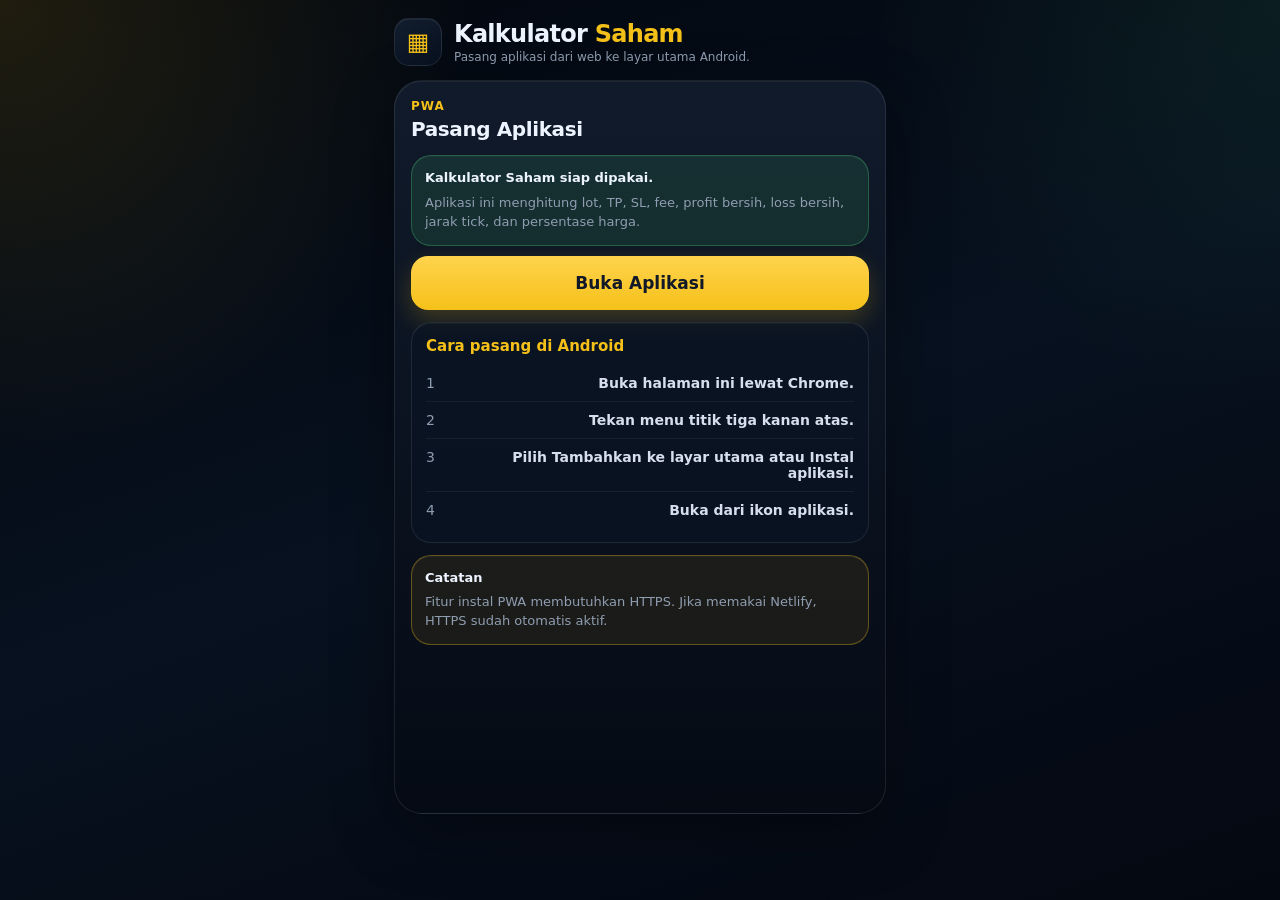
==== download.html @ 259bb7c9 "Add files via upload" ====
<!doctype html>
<html lang="id">
<head>
  <meta charset="utf-8" />
  <meta name="viewport" content="width=device-width, initial-scale=1" />
  <meta name="theme-color" content="#07111f" />
  <link rel="manifest" href="manifest.webmanifest" />
  <link rel="stylesheet" href="style.css" />
  <title>Download Kalkulator Saham</title>
</head>
<body>
  <div class="app-shell">
    <header class="topbar">
      <div class="brand">
        <div class="brand-icon">▦</div>
        <div>
          <h1>Kalkulator <span>Saham</span></h1>
          <p>Pasang aplikasi dari web ke layar utama Android.</p>
        </div>
      </div>
    </header>
    <main class="phone-frame">
      <section class="page active">
        <div class="page-head">
          <div>
            <p class="eyebrow">PWA</p>
            <h2>Pasang Aplikasi</h2>
          </div>
        </div>
        <div class="info-card success">
          <strong>Kalkulator Saham siap dipakai.</strong>
          <p>Aplikasi ini menghitung lot, TP, SL, fee, profit bersih, loss bersih, jarak tick, dan persentase harga.</p>
        </div>
        <a class="primary-btn" style="display:grid;place-items:center;text-decoration:none" href="index.html">Buka Aplikasi</a>
        <div class="cost-panel" style="margin-top:12px">
          <h3>Cara pasang di Android</h3>
          <div class="row"><span>1</span><b>Buka halaman ini lewat Chrome.</b></div>
          <div class="row"><span>2</span><b>Tekan menu titik tiga kanan atas.</b></div>
          <div class="row"><span>3</span><b>Pilih Tambahkan ke layar utama atau Instal aplikasi.</b></div>
          <div class="row"><span>4</span><b>Buka dari ikon aplikasi.</b></div>
        </div>
        <div class="info-card warning">
          <strong>Catatan</strong>
          <p>Fitur instal PWA membutuhkan HTTPS. Jika memakai Netlify, HTTPS sudah otomatis aktif.</p>
        </div>
      </section>
    </main>
  </div>
</body>
</html>
---- style.css ----
:root {
  --bg: #050b14;
  --panel: #0b1422;
  --panel-2: #111c2c;
  --panel-3: #152236;
  --border: rgba(255, 255, 255, .09);
  --text: #edf4ff;
  --muted: #8f9db0;
  --yellow: #f5c119;
  --yellow-2: #ffd34d;
  --green: #4fd37c;
  --green-soft: rgba(79, 211, 124, .12);
  --red: #ff5f52;
  --red-soft: rgba(255, 95, 82, .12);
  --blue: #73a7ff;
  --shadow: 0 20px 60px rgba(0, 0, 0, .35);
  --radius: 20px;
}

* { box-sizing: border-box; }
html, body { margin: 0; min-height: 100%; }
body {
  font-family: Inter, ui-sans-serif, system-ui, -apple-system, BlinkMacSystemFont, "Segoe UI", sans-serif;
  background:
    radial-gradient(circle at top left, rgba(245, 193, 25, .12), transparent 30%),
    radial-gradient(circle at top right, rgba(79, 211, 124, .08), transparent 26%),
    linear-gradient(160deg, #02060d 0%, #07111f 50%, #040811 100%);
  color: var(--text);
  padding: env(safe-area-inset-top) 0 env(safe-area-inset-bottom);
}
button, input { font: inherit; }
button { cursor: pointer; }

.app-shell {
  width: min(100%, 520px);
  margin: 0 auto;
  min-height: 100vh;
  display: flex;
  flex-direction: column;
  padding: 18px 14px 86px;
}

.topbar {
  display: flex;
  justify-content: space-between;
  align-items: center;
  gap: 12px;
  margin-bottom: 14px;
}
.brand { display: flex; align-items: center; gap: 12px; }
.brand-icon {
  width: 48px;
  height: 48px;
  border: 1px solid var(--border);
  border-radius: 15px;
  display: grid;
  place-items: center;
  background: linear-gradient(145deg, #121d2e, #07111f);
  color: var(--yellow);
  font-size: 24px;
  box-shadow: inset 0 1px 0 rgba(255,255,255,.06);
}
.brand h1 { margin: 0; font-size: 24px; letter-spacing: -.03em; }
.brand h1 span { color: var(--yellow); }
.brand p { margin: 2px 0 0; color: var(--muted); font-size: 12px; }

.ghost-btn, .mini-btn, .chip {
  border: 1px solid var(--border);
  background: rgba(255, 255, 255, .04);
  color: var(--text);
  border-radius: 999px;
  padding: 9px 12px;
}
.mini-btn { font-size: 12px; padding: 7px 11px; color: var(--yellow); }
.chip { color: var(--yellow); padding: 7px 10px; font-size: 12px; }

.phone-frame {
  flex: 1;
  border: 1px solid var(--border);
  border-radius: 28px;
  background: linear-gradient(180deg, rgba(17, 28, 44, .94), rgba(5, 11, 20, .96));
  box-shadow: var(--shadow), inset 0 1px 0 rgba(255,255,255,.05);
  padding: 16px;
  overflow: hidden;
}
.page { display: none; animation: fade .18s ease; }
.page.active { display: block; }
@keyframes fade { from { opacity: .55; transform: translateY(4px); } to { opacity: 1; transform: translateY(0); } }

.page-head {
  display: flex;
  justify-content: space-between;
  align-items: start;
  gap: 14px;
  margin: 2px 0 14px;
}
.page-head h2 { margin: 0; font-size: 20px; letter-spacing: -.02em; }
.eyebrow { margin: 0 0 4px; color: var(--yellow); font-size: 12px; font-weight: 700; text-transform: uppercase; letter-spacing: .08em; }

.form-card, .broker-card, .advanced-card, .note-card, .cost-panel, .chart-card, .info-card {
  border: 1px solid var(--border);
  background: rgba(10, 20, 34, .68);
  border-radius: var(--radius);
  box-shadow: inset 0 1px 0 rgba(255,255,255,.04);
}
.form-card { padding: 12px; }
.field { display: block; margin-bottom: 12px; }
.field span {
  display: flex;
  justify-content: space-between;
  align-items: center;
  margin-bottom: 6px;
  color: #cfd8e7;
  font-size: 13px;
}
.field small { color: var(--muted); font-weight: 500; }
.field input {
  width: 100%;
  min-height: 48px;
  border: 1px solid var(--border);
  border-radius: 14px;
  background: rgba(2, 7, 14, .55);
  color: var(--text);
  outline: none;
  padding: 12px 13px;
  font-size: 18px;
  letter-spacing: .01em;
}
.field input:focus {
  border-color: rgba(245, 193, 25, .55);
  box-shadow: 0 0 0 4px rgba(245, 193, 25, .08);
}
.field.compact input { min-height: 43px; font-size: 15px; }
.field.muted { opacity: .58; }
.field.muted input { pointer-events: none; }
.grid-2 { display: grid; grid-template-columns: 1fr 1fr; gap: 10px; }
.grid-3 { display: grid; grid-template-columns: repeat(3, 1fr); gap: 8px; }

.broker-card, .advanced-card { padding: 12px; margin: 12px 0; }
.broker-head { display: flex; align-items: center; justify-content: space-between; gap: 10px; margin-bottom: 12px; }
.helper { color: var(--muted); margin: 2px 0 0; font-size: 12px; line-height: 1.45; }
.toggle-row { display: flex; align-items: center; gap: 10px; color: #d9e3f2; margin-bottom: 12px; font-size: 14px; }
.toggle-row input { accent-color: var(--yellow); width: 18px; height: 18px; }
.primary-btn {
  width: 100%;
  min-height: 54px;
  border: 0;
  border-radius: 17px;
  background: linear-gradient(180deg, var(--yellow-2), var(--yellow));
  color: #111827;
  font-size: 17px;
  font-weight: 900;
  box-shadow: 0 10px 25px rgba(245, 193, 25, .22);
}
.error-box {
  margin: 10px 0;
  padding: 12px;
  border: 1px solid rgba(255, 95, 82, .4);
  background: var(--red-soft);
  color: #ffd1cc;
  border-radius: 14px;
  font-size: 13px;
}

.summary-grid { display: grid; grid-template-columns: 1fr 1fr; gap: 10px; }
.metric-card {
  min-height: 88px;
  border: 1px solid var(--border);
  border-radius: 18px;
  background: linear-gradient(160deg, rgba(255,255,255,.045), rgba(255,255,255,.015));
  padding: 13px;
}
.metric-card span { display: block; color: var(--muted); font-size: 12px; margin-bottom: 9px; }
.metric-card strong { font-size: 20px; letter-spacing: -.02em; color: var(--yellow); }
.metric-card .positive, .positive { color: var(--green); }
.metric-card .negative, .negative { color: var(--red); }
.rr-badge {
  width: max-content;
  margin: 14px auto;
  border: 1px solid var(--yellow);
  color: var(--text);
  border-radius: 12px;
  padding: 8px 16px;
  background: rgba(245, 193, 25, .08);
  font-weight: 800;
}
.tp-sl-grid { display: grid; grid-template-columns: 1fr 1fr; gap: 10px; }
.trade-card {
  border: 1px solid var(--border);
  border-radius: 20px;
  padding: 15px 12px;
  text-align: center;
  min-height: 230px;
}
.profit-card { border-color: rgba(79, 211, 124, .42); background: linear-gradient(180deg, var(--green-soft), rgba(255,255,255,.02)); }
.loss-card { border-color: rgba(255, 95, 82, .45); background: linear-gradient(180deg, var(--red-soft), rgba(255,255,255,.02)); }
.trade-card span { font-size: 13px; font-weight: 800; }
.profit-card span, .profit-card h3, .profit-card strong { color: var(--green); }
.loss-card span, .loss-card h3, .loss-card strong { color: var(--red); }
.trade-card h3 { margin: 16px 0 4px; font-size: 30px; }
.trade-card p { margin: 5px 0; color: #d5dfed; font-size: 13px; }
.divider { border-top: 1px dashed rgba(255,255,255,.22); margin: 14px 0; }
.trade-card small { color: var(--muted); }
.trade-card strong { display: block; margin-top: 5px; font-size: 20px; }
.note-card { padding: 13px; margin-top: 12px; color: #cfd8e7; font-size: 13px; line-height: 1.45; }

.cost-panel { padding: 14px; margin-bottom: 12px; }
.cost-panel h3 { margin: 0 0 10px; font-size: 15px; color: var(--yellow); }
.cost-panel.green h3, .cost-panel.green .total b { color: var(--green); }
.cost-panel.red h3, .cost-panel.red .total b { color: var(--red); }
.row { display: flex; justify-content: space-between; gap: 12px; padding: 10px 0; border-top: 1px solid rgba(255,255,255,.06); color: #d6dfeb; font-size: 14px; }
.row:first-of-type { border-top: 0; }
.row span { color: var(--muted); }
.row b { text-align: right; }
.row.total { margin-top: 4px; padding-top: 13px; }

.insight-grid .metric-card { min-height: 82px; }
.chart-card { padding: 14px; margin: 12px 0; }
.chart-head { display: flex; justify-content: space-between; color: #d9e3f2; font-size: 13px; margin-bottom: 12px; }
.chart-head b { color: var(--yellow); }
.price-map { position: relative; height: 230px; border: 1px solid rgba(255,255,255,.07); border-radius: 17px; background: linear-gradient(180deg, rgba(255,255,255,.035), rgba(255,255,255,.01)); overflow: hidden; }
.line { position: absolute; left: 12px; right: 12px; border-top: 1px dashed currentColor; }
.line span { position: absolute; right: 0; top: -12px; background: #0b1422; padding-left: 8px; font-size: 12px; font-weight: 800; }
.tp-line { top: 22%; color: var(--green); }
.entry-line { top: 50%; color: #dce6f4; }
.sl-line { top: 78%; color: var(--red); }
.fake-candles { position: absolute; inset: 48px 52px 44px 28px; display: flex; align-items: end; gap: 8px; opacity: .9; }
.fake-candles i { width: 10px; border-radius: 3px; background: var(--green); box-shadow: 0 -18px 0 -4px rgba(79, 211, 124, .35); }
.fake-candles i:nth-child(1) { height: 28px; background: var(--red); }
.fake-candles i:nth-child(2) { height: 42px; }
.fake-candles i:nth-child(3) { height: 60px; }
.fake-candles i:nth-child(4) { height: 45px; background: var(--red); }
.fake-candles i:nth-child(5) { height: 78px; }
.fake-candles i:nth-child(6) { height: 66px; background: var(--red); }
.fake-candles i:nth-child(7) { height: 88px; }
.fake-candles i:nth-child(8) { height: 104px; }
.info-card { padding: 13px; margin-bottom: 10px; color: #dce6f4; font-size: 13px; line-height: 1.45; }
.info-card strong { color: var(--text); }
.info-card p { margin: 6px 0 0; color: var(--muted); }
.info-card.success { border-color: rgba(79, 211, 124, .3); background: var(--green-soft); }
.info-card.warning { border-color: rgba(245, 193, 25, .35); background: rgba(245, 193, 25, .08); }

.bottom-nav {
  position: fixed;
  left: 50%;
  bottom: 14px;
  transform: translateX(-50%);
  width: min(calc(100% - 28px), 492px);
  display: grid;
  grid-template-columns: repeat(4, 1fr);
  gap: 6px;
  padding: 8px;
  border: 1px solid var(--border);
  border-radius: 24px;
  background: rgba(7, 17, 31, .86);
  backdrop-filter: blur(18px);
  box-shadow: 0 18px 50px rgba(0,0,0,.4);
}
.nav-btn {
  border: 0;
  background: transparent;
  color: var(--muted);
  border-radius: 17px;
  padding: 8px 4px;
  font-size: 11px;
  display: flex;
  flex-direction: column;
  align-items: center;
  gap: 3px;
}
.nav-btn span { font-size: 18px; }
.nav-btn.active { color: var(--yellow); background: rgba(245,193,25,.08); }

@media (max-width: 380px) {
  .grid-2, .grid-3, .tp-sl-grid { grid-template-columns: 1fr; }
  .trade-card { min-height: 190px; }
  .brand h1 { font-size: 21px; }
  .phone-frame { padding: 13px; border-radius: 22px; }
}
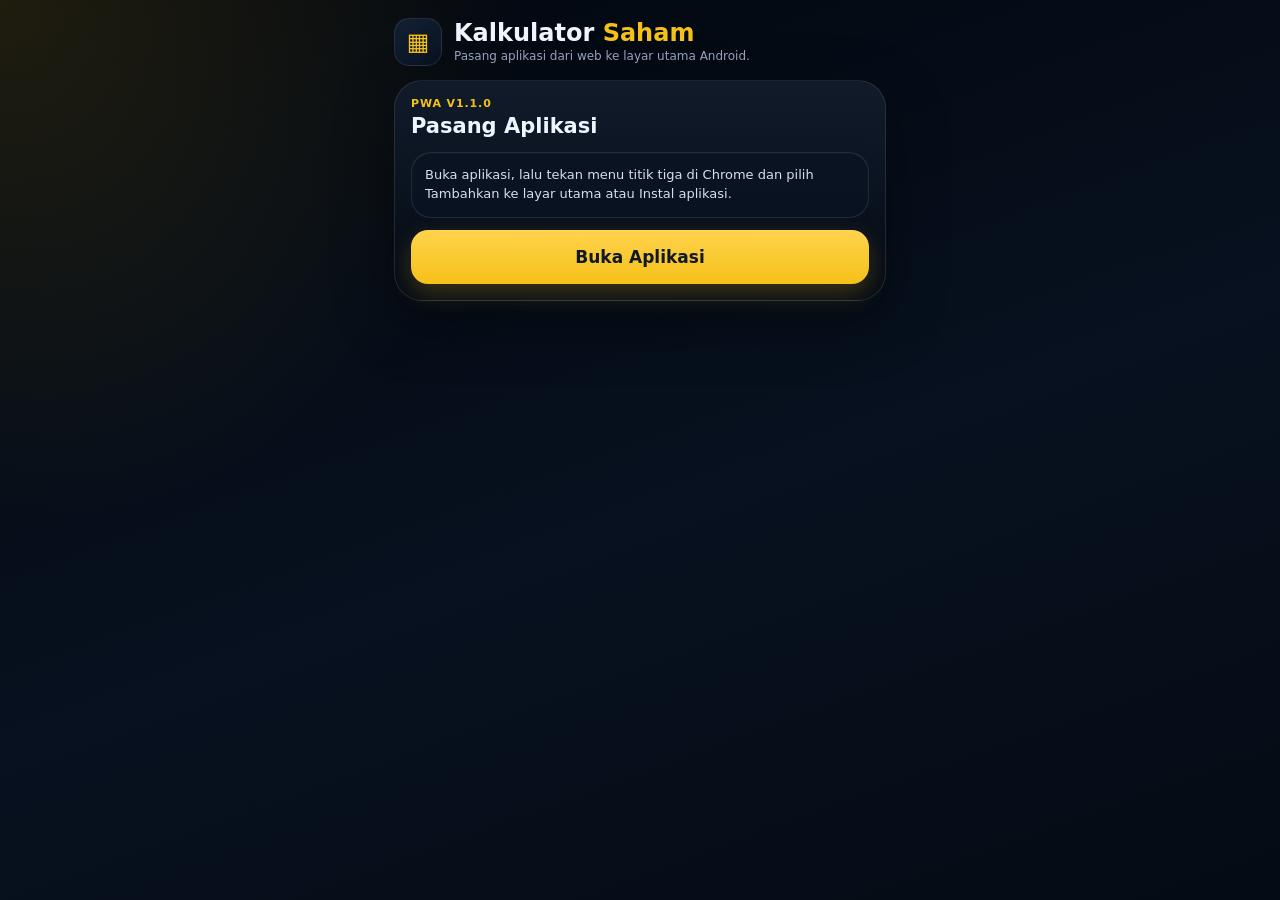
==== commit ef86f002: "Add files via upload" ====
--- a/download.html
+++ b/download.html
@@ -1,48 +1,26 @@
 <!doctype html>
 <html lang="id">
 <head>
-  <meta charset="utf-8" />
-  <meta name="viewport" content="width=device-width, initial-scale=1" />
-  <meta name="theme-color" content="#07111f" />
-  <link rel="manifest" href="manifest.webmanifest" />
-  <link rel="stylesheet" href="style.css" />
-  <title>Download Kalkulator Saham</title>
+  <meta charset="utf-8">
+  <meta name="viewport" content="width=device-width, initial-scale=1">
+  <title>Pasang Kalkulator Saham</title>
+  <link rel="manifest" href="manifest.webmanifest">
+  <link rel="stylesheet" href="style.css">
 </head>
 <body>
-  <div class="app-shell">
-    <header class="topbar">
-      <div class="brand">
-        <div class="brand-icon">▦</div>
-        <div>
-          <h1>Kalkulator <span>Saham</span></h1>
-          <p>Pasang aplikasi dari web ke layar utama Android.</p>
-        </div>
+  <div class="app">
+    <header class="header">
+      <div class="logo">▦</div>
+      <div>
+        <h1>Kalkulator <span>Saham</span></h1>
+        <p>Pasang aplikasi dari web ke layar utama Android.</p>
       </div>
     </header>
-    <main class="phone-frame">
+    <main class="panel">
       <section class="page active">
-        <div class="page-head">
-          <div>
-            <p class="eyebrow">PWA</p>
-            <h2>Pasang Aplikasi</h2>
-          </div>
-        </div>
-        <div class="info-card success">
-          <strong>Kalkulator Saham siap dipakai.</strong>
-          <p>Aplikasi ini menghitung lot, TP, SL, fee, profit bersih, loss bersih, jarak tick, dan persentase harga.</p>
-        </div>
-        <a class="primary-btn" style="display:grid;place-items:center;text-decoration:none" href="index.html">Buka Aplikasi</a>
-        <div class="cost-panel" style="margin-top:12px">
-          <h3>Cara pasang di Android</h3>
-          <div class="row"><span>1</span><b>Buka halaman ini lewat Chrome.</b></div>
-          <div class="row"><span>2</span><b>Tekan menu titik tiga kanan atas.</b></div>
-          <div class="row"><span>3</span><b>Pilih Tambahkan ke layar utama atau Instal aplikasi.</b></div>
-          <div class="row"><span>4</span><b>Buka dari ikon aplikasi.</b></div>
-        </div>
-        <div class="info-card warning">
-          <strong>Catatan</strong>
-          <p>Fitur instal PWA membutuhkan HTTPS. Jika memakai Netlify, HTTPS sudah otomatis aktif.</p>
-        </div>
+        <div class="page-title"><div><small>PWA v1.1.0</small><h2>Pasang Aplikasi</h2></div></div>
+        <div class="notice">Buka aplikasi, lalu tekan menu titik tiga di Chrome dan pilih Tambahkan ke layar utama atau Instal aplikasi.</div>
+        <a class="primary" style="display:grid;place-items:center;text-decoration:none;margin-top:12px" href="index.html">Buka Aplikasi</a>
       </section>
     </main>
   </div>
--- a/style.css
+++ b/style.css
@@ -1,279 +1,16 @@
 :root {
-  --bg: #050b14;
-  --panel: #0b1422;
-  --panel-2: #111c2c;
-  --panel-3: #152236;
-  --border: rgba(255, 255, 255, .09);
-  --text: #edf4ff;
-  --muted: #8f9db0;
-  --yellow: #f5c119;
-  --yellow-2: #ffd34d;
-  --green: #4fd37c;
-  --green-soft: rgba(79, 211, 124, .12);
-  --red: #ff5f52;
-  --red-soft: rgba(255, 95, 82, .12);
-  --blue: #73a7ff;
-  --shadow: 0 20px 60px rgba(0, 0, 0, .35);
-  --radius: 20px;
+  --bg:#050b14;
+  --panel:#0b1422;
+  --panel2:#111c2c;
+  --line:rgba(255,255,255,.1);
+  --text:#eef5ff;
+  --muted:#94a3b8;
+  --yellow:#f5c119;
+  --green:#4fd37c;
+  --red:#ff6257;
+  --blue:#73a7ff;
 }
-
-* { box-sizing: border-box; }
-html, body { margin: 0; min-height: 100%; }
-body {
-  font-family: Inter, ui-sans-serif, system-ui, -apple-system, BlinkMacSystemFont, "Segoe UI", sans-serif;
-  background:
-    radial-gradient(circle at top left, rgba(245, 193, 25, .12), transparent 30%),
-    radial-gradient(circle at top right, rgba(79, 211, 124, .08), transparent 26%),
-    linear-gradient(160deg, #02060d 0%, #07111f 50%, #040811 100%);
-  color: var(--text);
-  padding: env(safe-area-inset-top) 0 env(safe-area-inset-bottom);
-}
-button, input { font: inherit; }
-button { cursor: pointer; }
-
-.app-shell {
-  width: min(100%, 520px);
-  margin: 0 auto;
-  min-height: 100vh;
-  display: flex;
-  flex-direction: column;
-  padding: 18px 14px 86px;
-}
-
-.topbar {
-  display: flex;
-  justify-content: space-between;
-  align-items: center;
-  gap: 12px;
-  margin-bottom: 14px;
-}
-.brand { display: flex; align-items: center; gap: 12px; }
-.brand-icon {
-  width: 48px;
-  height: 48px;
-  border: 1px solid var(--border);
-  border-radius: 15px;
-  display: grid;
-  place-items: center;
-  background: linear-gradient(145deg, #121d2e, #07111f);
-  color: var(--yellow);
-  font-size: 24px;
-  box-shadow: inset 0 1px 0 rgba(255,255,255,.06);
-}
-.brand h1 { margin: 0; font-size: 24px; letter-spacing: -.03em; }
-.brand h1 span { color: var(--yellow); }
-.brand p { margin: 2px 0 0; color: var(--muted); font-size: 12px; }
-
-.ghost-btn, .mini-btn, .chip {
-  border: 1px solid var(--border);
-  background: rgba(255, 255, 255, .04);
-  color: var(--text);
-  border-radius: 999px;
-  padding: 9px 12px;
-}
-.mini-btn { font-size: 12px; padding: 7px 11px; color: var(--yellow); }
-.chip { color: var(--yellow); padding: 7px 10px; font-size: 12px; }
-
-.phone-frame {
-  flex: 1;
-  border: 1px solid var(--border);
-  border-radius: 28px;
-  background: linear-gradient(180deg, rgba(17, 28, 44, .94), rgba(5, 11, 20, .96));
-  box-shadow: var(--shadow), inset 0 1px 0 rgba(255,255,255,.05);
-  padding: 16px;
-  overflow: hidden;
-}
-.page { display: none; animation: fade .18s ease; }
-.page.active { display: block; }
-@keyframes fade { from { opacity: .55; transform: translateY(4px); } to { opacity: 1; transform: translateY(0); } }
-
-.page-head {
-  display: flex;
-  justify-content: space-between;
-  align-items: start;
-  gap: 14px;
-  margin: 2px 0 14px;
-}
-.page-head h2 { margin: 0; font-size: 20px; letter-spacing: -.02em; }
-.eyebrow { margin: 0 0 4px; color: var(--yellow); font-size: 12px; font-weight: 700; text-transform: uppercase; letter-spacing: .08em; }
-
-.form-card, .broker-card, .advanced-card, .note-card, .cost-panel, .chart-card, .info-card {
-  border: 1px solid var(--border);
-  background: rgba(10, 20, 34, .68);
-  border-radius: var(--radius);
-  box-shadow: inset 0 1px 0 rgba(255,255,255,.04);
-}
-.form-card { padding: 12px; }
-.field { display: block; margin-bottom: 12px; }
-.field span {
-  display: flex;
-  justify-content: space-between;
-  align-items: center;
-  margin-bottom: 6px;
-  color: #cfd8e7;
-  font-size: 13px;
-}
-.field small { color: var(--muted); font-weight: 500; }
-.field input {
-  width: 100%;
-  min-height: 48px;
-  border: 1px solid var(--border);
-  border-radius: 14px;
-  background: rgba(2, 7, 14, .55);
-  color: var(--text);
-  outline: none;
-  padding: 12px 13px;
-  font-size: 18px;
-  letter-spacing: .01em;
-}
-.field input:focus {
-  border-color: rgba(245, 193, 25, .55);
-  box-shadow: 0 0 0 4px rgba(245, 193, 25, .08);
-}
-.field.compact input { min-height: 43px; font-size: 15px; }
-.field.muted { opacity: .58; }
-.field.muted input { pointer-events: none; }
-.grid-2 { display: grid; grid-template-columns: 1fr 1fr; gap: 10px; }
-.grid-3 { display: grid; grid-template-columns: repeat(3, 1fr); gap: 8px; }
-
-.broker-card, .advanced-card { padding: 12px; margin: 12px 0; }
-.broker-head { display: flex; align-items: center; justify-content: space-between; gap: 10px; margin-bottom: 12px; }
-.helper { color: var(--muted); margin: 2px 0 0; font-size: 12px; line-height: 1.45; }
-.toggle-row { display: flex; align-items: center; gap: 10px; color: #d9e3f2; margin-bottom: 12px; font-size: 14px; }
-.toggle-row input { accent-color: var(--yellow); width: 18px; height: 18px; }
-.primary-btn {
-  width: 100%;
-  min-height: 54px;
-  border: 0;
-  border-radius: 17px;
-  background: linear-gradient(180deg, var(--yellow-2), var(--yellow));
-  color: #111827;
-  font-size: 17px;
-  font-weight: 900;
-  box-shadow: 0 10px 25px rgba(245, 193, 25, .22);
-}
-.error-box {
-  margin: 10px 0;
-  padding: 12px;
-  border: 1px solid rgba(255, 95, 82, .4);
-  background: var(--red-soft);
-  color: #ffd1cc;
-  border-radius: 14px;
-  font-size: 13px;
-}
-
-.summary-grid { display: grid; grid-template-columns: 1fr 1fr; gap: 10px; }
-.metric-card {
-  min-height: 88px;
-  border: 1px solid var(--border);
-  border-radius: 18px;
-  background: linear-gradient(160deg, rgba(255,255,255,.045), rgba(255,255,255,.015));
-  padding: 13px;
-}
-.metric-card span { display: block; color: var(--muted); font-size: 12px; margin-bottom: 9px; }
-.metric-card strong { font-size: 20px; letter-spacing: -.02em; color: var(--yellow); }
-.metric-card .positive, .positive { color: var(--green); }
-.metric-card .negative, .negative { color: var(--red); }
-.rr-badge {
-  width: max-content;
-  margin: 14px auto;
-  border: 1px solid var(--yellow);
-  color: var(--text);
-  border-radius: 12px;
-  padding: 8px 16px;
-  background: rgba(245, 193, 25, .08);
-  font-weight: 800;
-}
-.tp-sl-grid { display: grid; grid-template-columns: 1fr 1fr; gap: 10px; }
-.trade-card {
-  border: 1px solid var(--border);
-  border-radius: 20px;
-  padding: 15px 12px;
-  text-align: center;
-  min-height: 230px;
-}
-.profit-card { border-color: rgba(79, 211, 124, .42); background: linear-gradient(180deg, var(--green-soft), rgba(255,255,255,.02)); }
-.loss-card { border-color: rgba(255, 95, 82, .45); background: linear-gradient(180deg, var(--red-soft), rgba(255,255,255,.02)); }
-.trade-card span { font-size: 13px; font-weight: 800; }
-.profit-card span, .profit-card h3, .profit-card strong { color: var(--green); }
-.loss-card span, .loss-card h3, .loss-card strong { color: var(--red); }
-.trade-card h3 { margin: 16px 0 4px; font-size: 30px; }
-.trade-card p { margin: 5px 0; color: #d5dfed; font-size: 13px; }
-.divider { border-top: 1px dashed rgba(255,255,255,.22); margin: 14px 0; }
-.trade-card small { color: var(--muted); }
-.trade-card strong { display: block; margin-top: 5px; font-size: 20px; }
-.note-card { padding: 13px; margin-top: 12px; color: #cfd8e7; font-size: 13px; line-height: 1.45; }
-
-.cost-panel { padding: 14px; margin-bottom: 12px; }
-.cost-panel h3 { margin: 0 0 10px; font-size: 15px; color: var(--yellow); }
-.cost-panel.green h3, .cost-panel.green .total b { color: var(--green); }
-.cost-panel.red h3, .cost-panel.red .total b { color: var(--red); }
-.row { display: flex; justify-content: space-between; gap: 12px; padding: 10px 0; border-top: 1px solid rgba(255,255,255,.06); color: #d6dfeb; font-size: 14px; }
-.row:first-of-type { border-top: 0; }
-.row span { color: var(--muted); }
-.row b { text-align: right; }
-.row.total { margin-top: 4px; padding-top: 13px; }
-
-.insight-grid .metric-card { min-height: 82px; }
-.chart-card { padding: 14px; margin: 12px 0; }
-.chart-head { display: flex; justify-content: space-between; color: #d9e3f2; font-size: 13px; margin-bottom: 12px; }
-.chart-head b { color: var(--yellow); }
-.price-map { position: relative; height: 230px; border: 1px solid rgba(255,255,255,.07); border-radius: 17px; background: linear-gradient(180deg, rgba(255,255,255,.035), rgba(255,255,255,.01)); overflow: hidden; }
-.line { position: absolute; left: 12px; right: 12px; border-top: 1px dashed currentColor; }
-.line span { position: absolute; right: 0; top: -12px; background: #0b1422; padding-left: 8px; font-size: 12px; font-weight: 800; }
-.tp-line { top: 22%; color: var(--green); }
-.entry-line { top: 50%; color: #dce6f4; }
-.sl-line { top: 78%; color: var(--red); }
-.fake-candles { position: absolute; inset: 48px 52px 44px 28px; display: flex; align-items: end; gap: 8px; opacity: .9; }
-.fake-candles i { width: 10px; border-radius: 3px; background: var(--green); box-shadow: 0 -18px 0 -4px rgba(79, 211, 124, .35); }
-.fake-candles i:nth-child(1) { height: 28px; background: var(--red); }
-.fake-candles i:nth-child(2) { height: 42px; }
-.fake-candles i:nth-child(3) { height: 60px; }
-.fake-candles i:nth-child(4) { height: 45px; background: var(--red); }
-.fake-candles i:nth-child(5) { height: 78px; }
-.fake-candles i:nth-child(6) { height: 66px; background: var(--red); }
-.fake-candles i:nth-child(7) { height: 88px; }
-.fake-candles i:nth-child(8) { height: 104px; }
-.info-card { padding: 13px; margin-bottom: 10px; color: #dce6f4; font-size: 13px; line-height: 1.45; }
-.info-card strong { color: var(--text); }
-.info-card p { margin: 6px 0 0; color: var(--muted); }
-.info-card.success { border-color: rgba(79, 211, 124, .3); background: var(--green-soft); }
-.info-card.warning { border-color: rgba(245, 193, 25, .35); background: rgba(245, 193, 25, .08); }
-
-.bottom-nav {
-  position: fixed;
-  left: 50%;
-  bottom: 14px;
-  transform: translateX(-50%);
-  width: min(calc(100% - 28px), 492px);
-  display: grid;
-  grid-template-columns: repeat(4, 1fr);
-  gap: 6px;
-  padding: 8px;
-  border: 1px solid var(--border);
-  border-radius: 24px;
-  background: rgba(7, 17, 31, .86);
-  backdrop-filter: blur(18px);
-  box-shadow: 0 18px 50px rgba(0,0,0,.4);
-}
-.nav-btn {
-  border: 0;
-  background: transparent;
-  color: var(--muted);
-  border-radius: 17px;
-  padding: 8px 4px;
-  font-size: 11px;
-  display: flex;
-  flex-direction: column;
-  align-items: center;
-  gap: 3px;
-}
-.nav-btn span { font-size: 18px; }
-.nav-btn.active { color: var(--yellow); background: rgba(245,193,25,.08); }
-
-@media (max-width: 380px) {
-  .grid-2, .grid-3, .tp-sl-grid { grid-template-columns: 1fr; }
-  .trade-card { min-height: 190px; }
-  .brand h1 { font-size: 21px; }
-  .phone-frame { padding: 13px; border-radius: 22px; }
-}
+*{box-sizing:border-box}
+html,body{margin:0;min-height:100%}
+body{font-family:Inter,system-ui,-apple-system,BlinkMacSystemFont,"Segoe UI",sans-serif;background:radial-gradient(circle at top left,rgba(245,193,25,.12),transparent 34%),linear-gradient(160deg,#02060d,#07111f 55%,#050b14);color:var(--text)}
+button,input{font:inherit}button{cursor:pointer}.app{width:min(100%,520px);min-height:100vh;margin:0 auto;padding:18px 14px 86px}.header{display:flex;gap:12px;align-items:center;margin-bottom:14px}.logo{width:48px;height:48px;display:grid;place-items:center;border:1px solid var(--line);border-radius:15px;background:linear-gradient(145deg,#132035,#07111f);color:var(--yellow);font-size:24px}.header h1{font-size:24px;line-height:1;margin:0}.header h1 span{color:var(--yellow)}.header p{margin:4px 0 0;color:var(--muted);font-size:12px}.header .small-btn{margin-left:auto}.panel{border:1px solid var(--line);border-radius:28px;background:linear-gradient(180deg,rgba(17,28,44,.96),rgba(5,11,20,.96));padding:16px;box-shadow:0 20px 60px rgba(0,0,0,.35)}.page{display:none}.page.active{display:block}.page-title{display:flex;justify-content:space-between;align-items:flex-start;margin-bottom:14px}.page-title small{display:block;color:var(--yellow);font-weight:800;letter-spacing:.08em;text-transform:uppercase;font-size:11px;margin-bottom:4px}.page-title h2{margin:0;font-size:21px}.card,.subcard,.metric,.trade,.notice,.cardline{border:1px solid var(--line);background:rgba(10,20,34,.68);border-radius:20px;box-shadow:inset 0 1px 0 rgba(255,255,255,.04)}.card{padding:12px}.field{display:block;margin-bottom:12px}.field span{display:flex;justify-content:space-between;color:#d4deec;font-size:13px;margin-bottom:6px}.field span b{font-weight:500;color:var(--muted)}.field input{width:100%;min-height:48px;border:1px solid var(--line);border-radius:14px;background:rgba(2,7,14,.58);color:var(--text);outline:0;padding:12px 13px;font-size:18px}.field input::placeholder{color:#536174}.field input:focus{border-color:rgba(245,193,25,.6);box-shadow:0 0 0 4px rgba(245,193,25,.08)}.compact input{min-height:43px;font-size:15px}.two{display:grid;grid-template-columns:1fr 1fr;gap:10px}.three{display:grid;grid-template-columns:repeat(3,1fr);gap:8px}.subcard{padding:12px;margin:12px 0}.subhead{display:flex;justify-content:space-between;align-items:center;gap:10px;margin-bottom:12px}.chip,.small-btn{border:1px solid var(--line);background:rgba(255,255,255,.04);color:var(--yellow);border-radius:999px;padding:8px 11px;font-size:12px}.hint{margin:2px 0 0;color:var(--muted);font-size:12px;line-height:1.45}.checkrow{display:flex;gap:10px;align-items:center;margin-bottom:12px;color:#d9e3f2;font-size:14px}.checkrow input{accent-color:var(--yellow);width:18px;height:18px}.disabled{opacity:.55}.disabled input{pointer-events:none}.primary{width:100%;min-height:54px;border:0;border-radius:17px;background:linear-gradient(180deg,#ffd34d,var(--yellow));color:#111827;font-size:17px;font-weight:900;box-shadow:0 10px 25px rgba(245,193,25,.22)}.error{white-space:pre-line;border:1px solid rgba(255,98,87,.45);background:rgba(255,98,87,.12);color:#ffd2cd;border-radius:14px;padding:12px;margin:10px 0;font-size:13px}.grid{display:grid;grid-template-columns:1fr 1fr;gap:10px}.metric{min-height:88px;padding:13px}.metric span{display:block;color:var(--muted);font-size:12px;margin-bottom:9px}.metric strong{font-size:20px;color:var(--yellow);letter-spacing:-.02em}.green{color:var(--green)!important}.red{color:var(--red)!important}.rr{width:max-content;margin:14px auto;border:1px solid var(--yellow);border-radius:12px;padding:8px 16px;background:rgba(245,193,25,.08);font-weight:900}.resultcards{margin-top:0}.trade{text-align:center;min-height:230px;padding:15px 12px}.profit{border-color:rgba(79,211,124,.42);background:linear-gradient(180deg,rgba(79,211,124,.12),rgba(255,255,255,.02))}.loss{border-color:rgba(255,98,87,.45);background:linear-gradient(180deg,rgba(255,98,87,.12),rgba(255,255,255,.02))}.trade span{font-weight:900;font-size:13px}.profit span,.profit h3,.profit strong{color:var(--green)}.loss span,.loss h3,.loss strong{color:var(--red)}.trade h3{margin:16px 0 6px;font-size:30px}.trade p{margin:5px 0;color:#d5dfed;font-size:13px}.trade hr{border:0;border-top:1px dashed rgba(255,255,255,.22);margin:14px 0}.trade small{color:var(--muted)}.trade strong{display:block;margin-top:5px;font-size:20px}.notice{padding:13px;margin-top:12px;color:#d6e0ec;font-size:13px;line-height:1.45}.cost{padding:14px;margin-bottom:12px}.cost h3{margin:0 0 10px;color:var(--yellow);font-size:15px}.cost.good h3,.cost.good .total b{color:var(--green)}.cost.bad h3,.cost.bad .total b{color:var(--red)}.cost p{display:flex;justify-content:space-between;gap:12px;margin:0;padding:10px 0;border-top:1px solid rgba(255,255,255,.06);font-size:14px}.cost p:first-of-type{border-top:0}.cost span{color:var(--muted)}.cost b{text-align:right}.cost .total{margin-top:4px;padding-top:13px}.chart{height:230px;position:relative;overflow:hidden;margin-top:12px}.line{position:absolute;left:14px;right:14px;border-top:1px dashed currentColor;margin:0}.line span{position:absolute;right:0;top:-11px;background:#0b1422;padding-left:8px;font-size:12px;font-weight:900}.tp{top:22%;color:var(--green)}.entry{top:50%;color:#dce6f4}.sl{top:78%;color:var(--red)}.candles{position:absolute;left:30px;right:80px;bottom:42px;height:130px;display:flex;align-items:end;gap:9px}.candles i{width:10px;border-radius:3px;background:var(--green)}.candles i:nth-child(1){height:34px;background:var(--red)}.candles i:nth-child(2){height:55px}.candles i:nth-child(3){height:78px}.candles i:nth-child(4){height:62px;background:var(--red)}.candles i:nth-child(5){height:96px}.candles i:nth-child(6){height:112px}.nav{position:fixed;left:50%;bottom:14px;transform:translateX(-50%);width:min(calc(100% - 28px),492px);display:grid;grid-template-columns:repeat(4,1fr);gap:6px;padding:8px;border:1px solid var(--line);border-radius:24px;background:rgba(7,17,31,.88);backdrop-filter:blur(18px);box-shadow:0 18px 50px rgba(0,0,0,.4)}.navbtn{border:0;background:transparent;color:var(--muted);border-radius:17px;padding:8px 4px;font-size:17px;display:flex;flex-direction:column;align-items:center;gap:3px}.navbtn span{font-size:11px}.navbtn.active{color:var(--yellow);background:rgba(245,193,25,.08)}@media(max-width:380px){.two,.three{grid-template-columns:1fr}.trade{min-height:190px}.panel{padding:13px;border-radius:22px}.header h1{font-size:21px}}
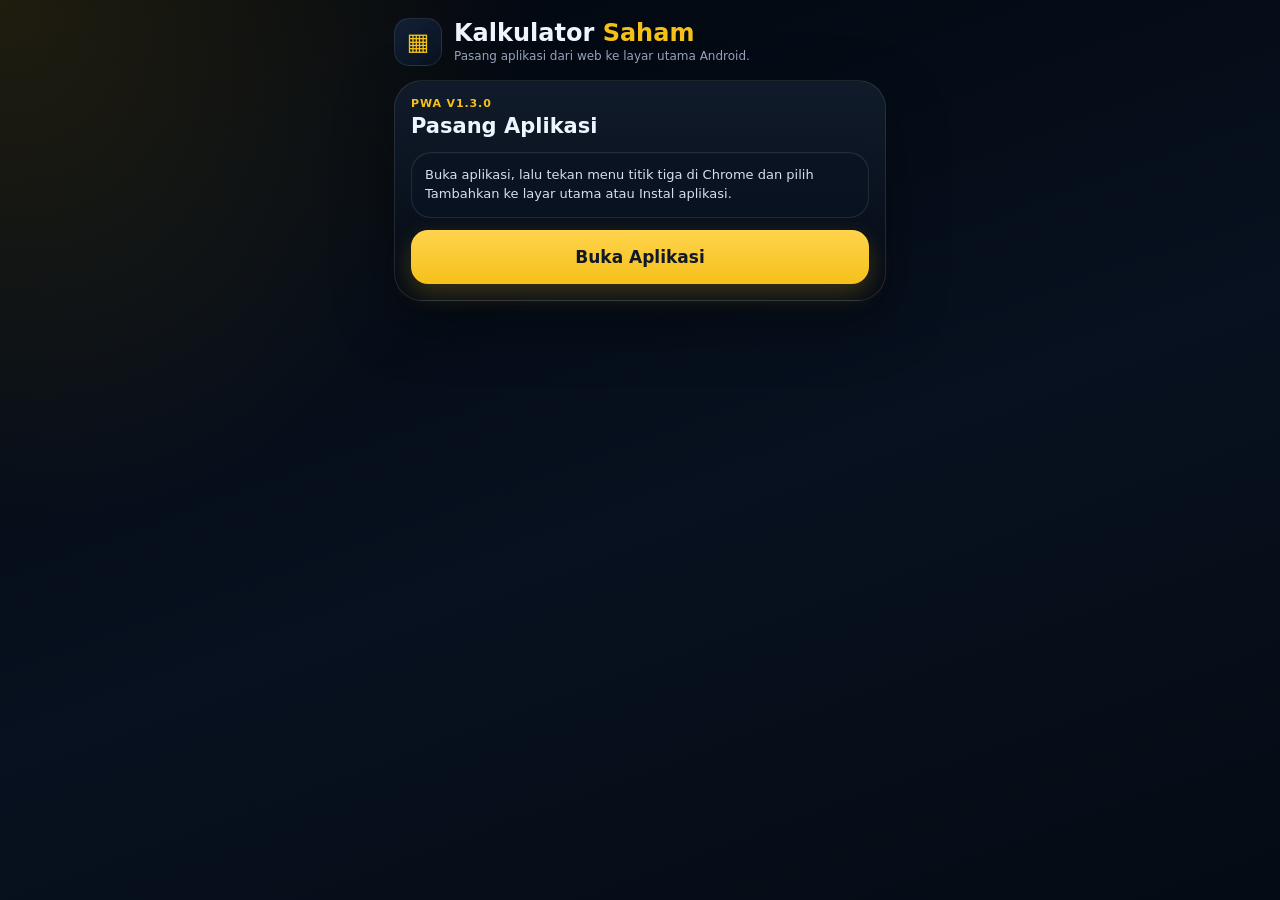
==== commit 6748b39e: "Add files via upload" ====
--- a/download.html
+++ b/download.html
@@ -4,6 +4,7 @@
   <meta charset="utf-8">
   <meta name="viewport" content="width=device-width, initial-scale=1">
   <title>Pasang Kalkulator Saham</title>
+  <meta name="app-version" content="1.3.0">
   <link rel="manifest" href="manifest.webmanifest">
   <link rel="stylesheet" href="style.css">
 </head>
@@ -18,7 +19,7 @@
     </header>
     <main class="panel">
       <section class="page active">
-        <div class="page-title"><div><small>PWA v1.1.0</small><h2>Pasang Aplikasi</h2></div></div>
+        <div class="page-title"><div><small>PWA v1.3.0</small><h2>Pasang Aplikasi</h2></div></div>
         <div class="notice">Buka aplikasi, lalu tekan menu titik tiga di Chrome dan pilih Tambahkan ke layar utama atau Instal aplikasi.</div>
         <a class="primary" style="display:grid;place-items:center;text-decoration:none;margin-top:12px" href="index.html">Buka Aplikasi</a>
       </section>
--- a/style.css
+++ b/style.css
@@ -14,3 +14,22 @@
 html,body{margin:0;min-height:100%}
 body{font-family:Inter,system-ui,-apple-system,BlinkMacSystemFont,"Segoe UI",sans-serif;background:radial-gradient(circle at top left,rgba(245,193,25,.12),transparent 34%),linear-gradient(160deg,#02060d,#07111f 55%,#050b14);color:var(--text)}
 button,input{font:inherit}button{cursor:pointer}.app{width:min(100%,520px);min-height:100vh;margin:0 auto;padding:18px 14px 86px}.header{display:flex;gap:12px;align-items:center;margin-bottom:14px}.logo{width:48px;height:48px;display:grid;place-items:center;border:1px solid var(--line);border-radius:15px;background:linear-gradient(145deg,#132035,#07111f);color:var(--yellow);font-size:24px}.header h1{font-size:24px;line-height:1;margin:0}.header h1 span{color:var(--yellow)}.header p{margin:4px 0 0;color:var(--muted);font-size:12px}.header .small-btn{margin-left:auto}.panel{border:1px solid var(--line);border-radius:28px;background:linear-gradient(180deg,rgba(17,28,44,.96),rgba(5,11,20,.96));padding:16px;box-shadow:0 20px 60px rgba(0,0,0,.35)}.page{display:none}.page.active{display:block}.page-title{display:flex;justify-content:space-between;align-items:flex-start;margin-bottom:14px}.page-title small{display:block;color:var(--yellow);font-weight:800;letter-spacing:.08em;text-transform:uppercase;font-size:11px;margin-bottom:4px}.page-title h2{margin:0;font-size:21px}.card,.subcard,.metric,.trade,.notice,.cardline{border:1px solid var(--line);background:rgba(10,20,34,.68);border-radius:20px;box-shadow:inset 0 1px 0 rgba(255,255,255,.04)}.card{padding:12px}.field{display:block;margin-bottom:12px}.field span{display:flex;justify-content:space-between;color:#d4deec;font-size:13px;margin-bottom:6px}.field span b{font-weight:500;color:var(--muted)}.field input{width:100%;min-height:48px;border:1px solid var(--line);border-radius:14px;background:rgba(2,7,14,.58);color:var(--text);outline:0;padding:12px 13px;font-size:18px}.field input::placeholder{color:#536174}.field input:focus{border-color:rgba(245,193,25,.6);box-shadow:0 0 0 4px rgba(245,193,25,.08)}.compact input{min-height:43px;font-size:15px}.two{display:grid;grid-template-columns:1fr 1fr;gap:10px}.three{display:grid;grid-template-columns:repeat(3,1fr);gap:8px}.subcard{padding:12px;margin:12px 0}.subhead{display:flex;justify-content:space-between;align-items:center;gap:10px;margin-bottom:12px}.chip,.small-btn{border:1px solid var(--line);background:rgba(255,255,255,.04);color:var(--yellow);border-radius:999px;padding:8px 11px;font-size:12px}.hint{margin:2px 0 0;color:var(--muted);font-size:12px;line-height:1.45}.checkrow{display:flex;gap:10px;align-items:center;margin-bottom:12px;color:#d9e3f2;font-size:14px}.checkrow input{accent-color:var(--yellow);width:18px;height:18px}.disabled{opacity:.55}.disabled input{pointer-events:none}.primary{width:100%;min-height:54px;border:0;border-radius:17px;background:linear-gradient(180deg,#ffd34d,var(--yellow));color:#111827;font-size:17px;font-weight:900;box-shadow:0 10px 25px rgba(245,193,25,.22)}.error{white-space:pre-line;border:1px solid rgba(255,98,87,.45);background:rgba(255,98,87,.12);color:#ffd2cd;border-radius:14px;padding:12px;margin:10px 0;font-size:13px}.grid{display:grid;grid-template-columns:1fr 1fr;gap:10px}.metric{min-height:88px;padding:13px}.metric span{display:block;color:var(--muted);font-size:12px;margin-bottom:9px}.metric strong{font-size:20px;color:var(--yellow);letter-spacing:-.02em}.green{color:var(--green)!important}.red{color:var(--red)!important}.rr{width:max-content;margin:14px auto;border:1px solid var(--yellow);border-radius:12px;padding:8px 16px;background:rgba(245,193,25,.08);font-weight:900}.resultcards{margin-top:0}.trade{text-align:center;min-height:230px;padding:15px 12px}.profit{border-color:rgba(79,211,124,.42);background:linear-gradient(180deg,rgba(79,211,124,.12),rgba(255,255,255,.02))}.loss{border-color:rgba(255,98,87,.45);background:linear-gradient(180deg,rgba(255,98,87,.12),rgba(255,255,255,.02))}.trade span{font-weight:900;font-size:13px}.profit span,.profit h3,.profit strong{color:var(--green)}.loss span,.loss h3,.loss strong{color:var(--red)}.trade h3{margin:16px 0 6px;font-size:30px}.trade p{margin:5px 0;color:#d5dfed;font-size:13px}.trade hr{border:0;border-top:1px dashed rgba(255,255,255,.22);margin:14px 0}.trade small{color:var(--muted)}.trade strong{display:block;margin-top:5px;font-size:20px}.notice{padding:13px;margin-top:12px;color:#d6e0ec;font-size:13px;line-height:1.45}.cost{padding:14px;margin-bottom:12px}.cost h3{margin:0 0 10px;color:var(--yellow);font-size:15px}.cost.good h3,.cost.good .total b{color:var(--green)}.cost.bad h3,.cost.bad .total b{color:var(--red)}.cost p{display:flex;justify-content:space-between;gap:12px;margin:0;padding:10px 0;border-top:1px solid rgba(255,255,255,.06);font-size:14px}.cost p:first-of-type{border-top:0}.cost span{color:var(--muted)}.cost b{text-align:right}.cost .total{margin-top:4px;padding-top:13px}.chart{height:230px;position:relative;overflow:hidden;margin-top:12px}.line{position:absolute;left:14px;right:14px;border-top:1px dashed currentColor;margin:0}.line span{position:absolute;right:0;top:-11px;background:#0b1422;padding-left:8px;font-size:12px;font-weight:900}.tp{top:22%;color:var(--green)}.entry{top:50%;color:#dce6f4}.sl{top:78%;color:var(--red)}.candles{position:absolute;left:30px;right:80px;bottom:42px;height:130px;display:flex;align-items:end;gap:9px}.candles i{width:10px;border-radius:3px;background:var(--green)}.candles i:nth-child(1){height:34px;background:var(--red)}.candles i:nth-child(2){height:55px}.candles i:nth-child(3){height:78px}.candles i:nth-child(4){height:62px;background:var(--red)}.candles i:nth-child(5){height:96px}.candles i:nth-child(6){height:112px}.nav{position:fixed;left:50%;bottom:14px;transform:translateX(-50%);width:min(calc(100% - 28px),492px);display:grid;grid-template-columns:repeat(4,1fr);gap:6px;padding:8px;border:1px solid var(--line);border-radius:24px;background:rgba(7,17,31,.88);backdrop-filter:blur(18px);box-shadow:0 18px 50px rgba(0,0,0,.4)}.navbtn{border:0;background:transparent;color:var(--muted);border-radius:17px;padding:8px 4px;font-size:17px;display:flex;flex-direction:column;align-items:center;gap:3px}.navbtn span{font-size:11px}.navbtn.active{color:var(--yellow);background:rgba(245,193,25,.08)}@media(max-width:380px){.two,.three{grid-template-columns:1fr}.trade{min-height:190px}.panel{padding:13px;border-radius:22px}.header h1{font-size:21px}}
+
+/* Tambahan v1.2.0: field select dan status area ARA/ARB */
+.field select{width:100%;min-height:43px;border:1px solid var(--line);border-radius:14px;background:rgba(2,7,14,.58);color:var(--text);outline:0;padding:10px 12px;font-size:14px;appearance:none;background-image:linear-gradient(45deg,transparent 50%,var(--yellow) 50%),linear-gradient(135deg,var(--yellow) 50%,transparent 50%);background-position:calc(100% - 18px) 18px,calc(100% - 13px) 18px;background-size:5px 5px,5px 5px;background-repeat:no-repeat}
+.field select:focus{border-color:rgba(245,193,25,.6);box-shadow:0 0 0 4px rgba(245,193,25,.08)}
+.field select option{background:#0b1422;color:var(--text)}
+.metric strong.warn{color:var(--yellow)!important}
+.metric strong.good{color:var(--green)!important}
+.metric strong.bad{color:var(--red)!important}
+@media(max-width:430px){.grid{grid-template-columns:1fr 1fr}.metric strong{font-size:17px}.subhead{align-items:flex-start}}
+
+/* Tambahan v1.3.0: update langsung dari aplikasi */
+.header-actions{margin-left:auto;display:flex;align-items:center;gap:8px;flex-wrap:wrap;justify-content:flex-end}
+.header .header-actions .small-btn{margin-left:0}
+.update-banner{display:flex;justify-content:space-between;align-items:center;gap:12px;border:1px solid rgba(245,193,25,.38);background:rgba(245,193,25,.1);border-radius:18px;padding:11px 12px;margin:0 0 12px;box-shadow:inset 0 1px 0 rgba(255,255,255,.04)}
+.update-banner[hidden]{display:none}
+.update-banner strong{display:block;color:var(--yellow);font-size:13px;margin-bottom:3px}
+.update-banner span{display:block;color:#dbe7f5;font-size:12px;line-height:1.35}
+.update-banner .small-btn{white-space:nowrap;background:rgba(245,193,25,.12)}
+@media(max-width:430px){.header{align-items:flex-start}.header-actions{width:100%;margin-left:60px;justify-content:flex-start}.update-banner{align-items:flex-start;flex-direction:column}.update-banner .small-btn{width:100%}}
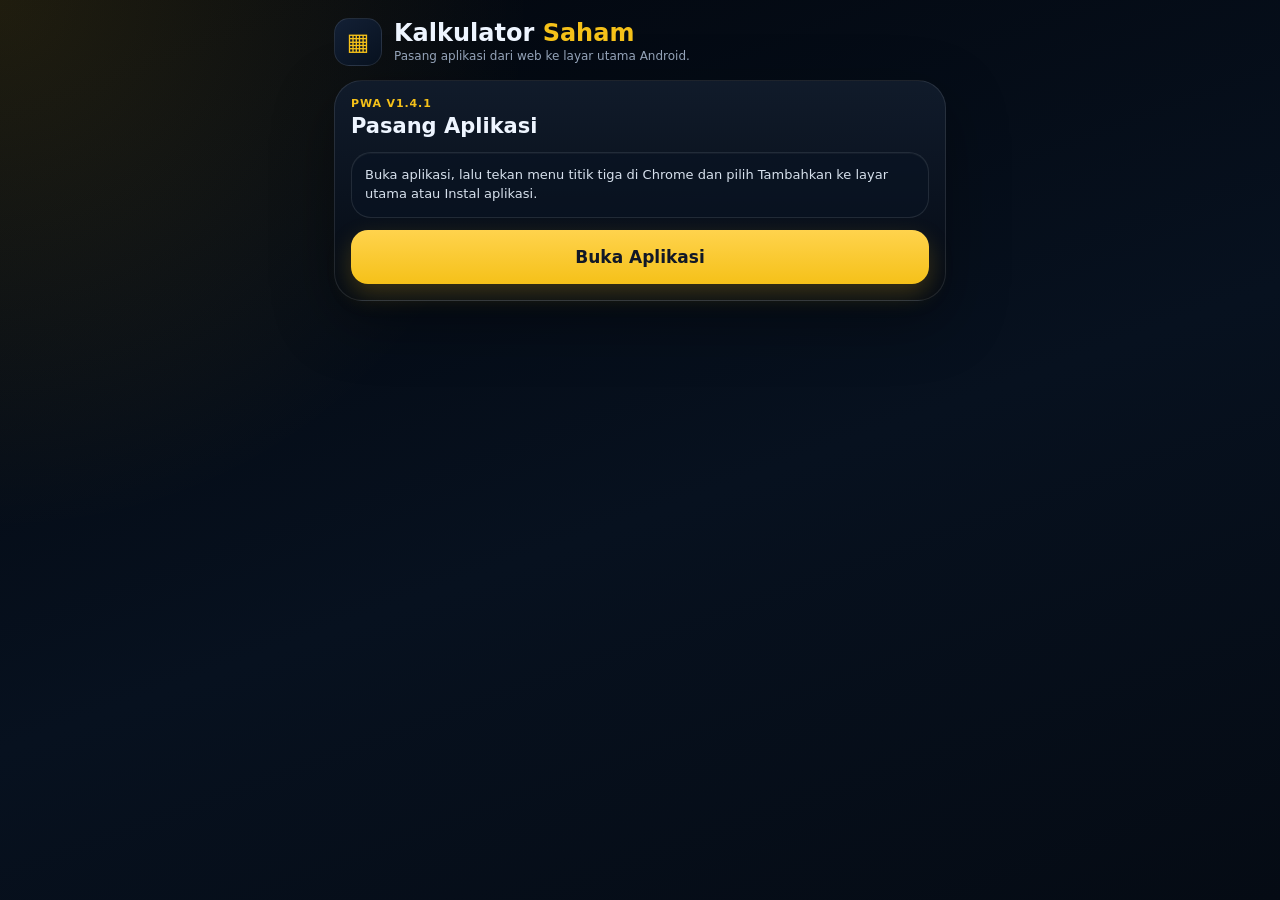
==== commit 243d9f81: "Add files via upload" ====
--- a/download.html
+++ b/download.html
@@ -4,7 +4,7 @@
   <meta charset="utf-8">
   <meta name="viewport" content="width=device-width, initial-scale=1">
   <title>Pasang Kalkulator Saham</title>
-  <meta name="app-version" content="1.3.0">
+  <meta name="app-version" content="1.4.1">
   <link rel="manifest" href="manifest.webmanifest">
   <link rel="stylesheet" href="style.css">
 </head>
@@ -19,7 +19,7 @@
     </header>
     <main class="panel">
       <section class="page active">
-        <div class="page-title"><div><small>PWA v1.3.0</small><h2>Pasang Aplikasi</h2></div></div>
+        <div class="page-title"><div><small>PWA v1.4.1</small><h2>Pasang Aplikasi</h2></div></div>
         <div class="notice">Buka aplikasi, lalu tekan menu titik tiga di Chrome dan pilih Tambahkan ke layar utama atau Instal aplikasi.</div>
         <a class="primary" style="display:grid;place-items:center;text-decoration:none;margin-top:12px" href="index.html">Buka Aplikasi</a>
       </section>
--- a/style.css
+++ b/style.css
@@ -33,3 +33,29 @@
 .update-banner span{display:block;color:#dbe7f5;font-size:12px;line-height:1.35}
 .update-banner .small-btn{white-space:nowrap;background:rgba(245,193,25,.12)}
 @media(max-width:430px){.header{align-items:flex-start}.header-actions{width:100%;margin-left:60px;justify-content:flex-start}.update-banner{align-items:flex-start;flex-direction:column}.update-banner .small-btn{width:100%}}
+
+/* Tambahan v1.4.1: layout TP/SL dibuat berdekatan dan lebih rapi */
+.app{width:min(100%,640px)}
+.stacked-head{align-items:flex-start;margin-bottom:10px}
+.stacked-head p{margin:4px 0 0;color:var(--muted);font-size:12px;line-height:1.4}
+.exit-section{background:linear-gradient(180deg,rgba(12,24,40,.9),rgba(8,15,27,.82))}
+.sizing-mode{margin-bottom:12px}
+.exit-stack{display:grid;gap:12px}
+.exit-card{border:1px solid rgba(255,255,255,.1);border-radius:18px;background:rgba(2,7,14,.32);padding:12px;box-shadow:inset 0 1px 0 rgba(255,255,255,.04)}
+.exit-card.take-profit{border-color:rgba(79,211,124,.28);background:linear-gradient(180deg,rgba(79,211,124,.08),rgba(2,7,14,.28))}
+.exit-card.stop-loss{border-color:rgba(255,98,87,.26);background:linear-gradient(180deg,rgba(255,98,87,.07),rgba(2,7,14,.28))}
+.exit-title{display:flex;justify-content:space-between;align-items:flex-start;gap:10px;margin-bottom:11px}
+.exit-title strong{display:block;font-size:15px;color:#f8fbff}
+.exit-title span{display:block;margin-top:3px;color:var(--muted);font-size:12px;line-height:1.35}
+.exit-title em{font-style:normal;font-size:11px;font-weight:900;letter-spacing:.08em;text-transform:uppercase;border:1px solid rgba(255,255,255,.12);border-radius:999px;padding:5px 8px;white-space:nowrap}
+.take-profit .exit-title em{color:var(--green);background:rgba(79,211,124,.1)}
+.stop-loss .exit-title em{color:var(--red);background:rgba(255,98,87,.1)}
+.exit-grid{display:grid;grid-template-columns:1fr 1fr;gap:10px;align-items:start}
+.exit-grid .field{margin-bottom:0}
+.exit-grid .wide{grid-column:1/-1}
+.rr-field{border-top:1px dashed rgba(255,255,255,.12);padding-top:10px}
+.mode-help{display:grid;grid-template-columns:repeat(4,1fr);gap:6px;margin-top:10px}
+.mode-help span{border:1px solid rgba(255,255,255,.08);background:rgba(255,255,255,.03);border-radius:12px;padding:7px 8px;color:#cbd7e7;font-size:11px;line-height:1.25;text-align:center}
+.mode-help b{display:block;color:var(--yellow);font-size:11px;margin-bottom:2px}
+@media(max-width:560px){.app{width:min(100%,520px)}.exit-grid{grid-template-columns:1fr}.mode-help{grid-template-columns:1fr 1fr}.exit-title{align-items:flex-start}.exit-title em{margin-top:1px}}
+@media(max-width:380px){.mode-help{grid-template-columns:1fr}.exit-card{padding:11px}}
